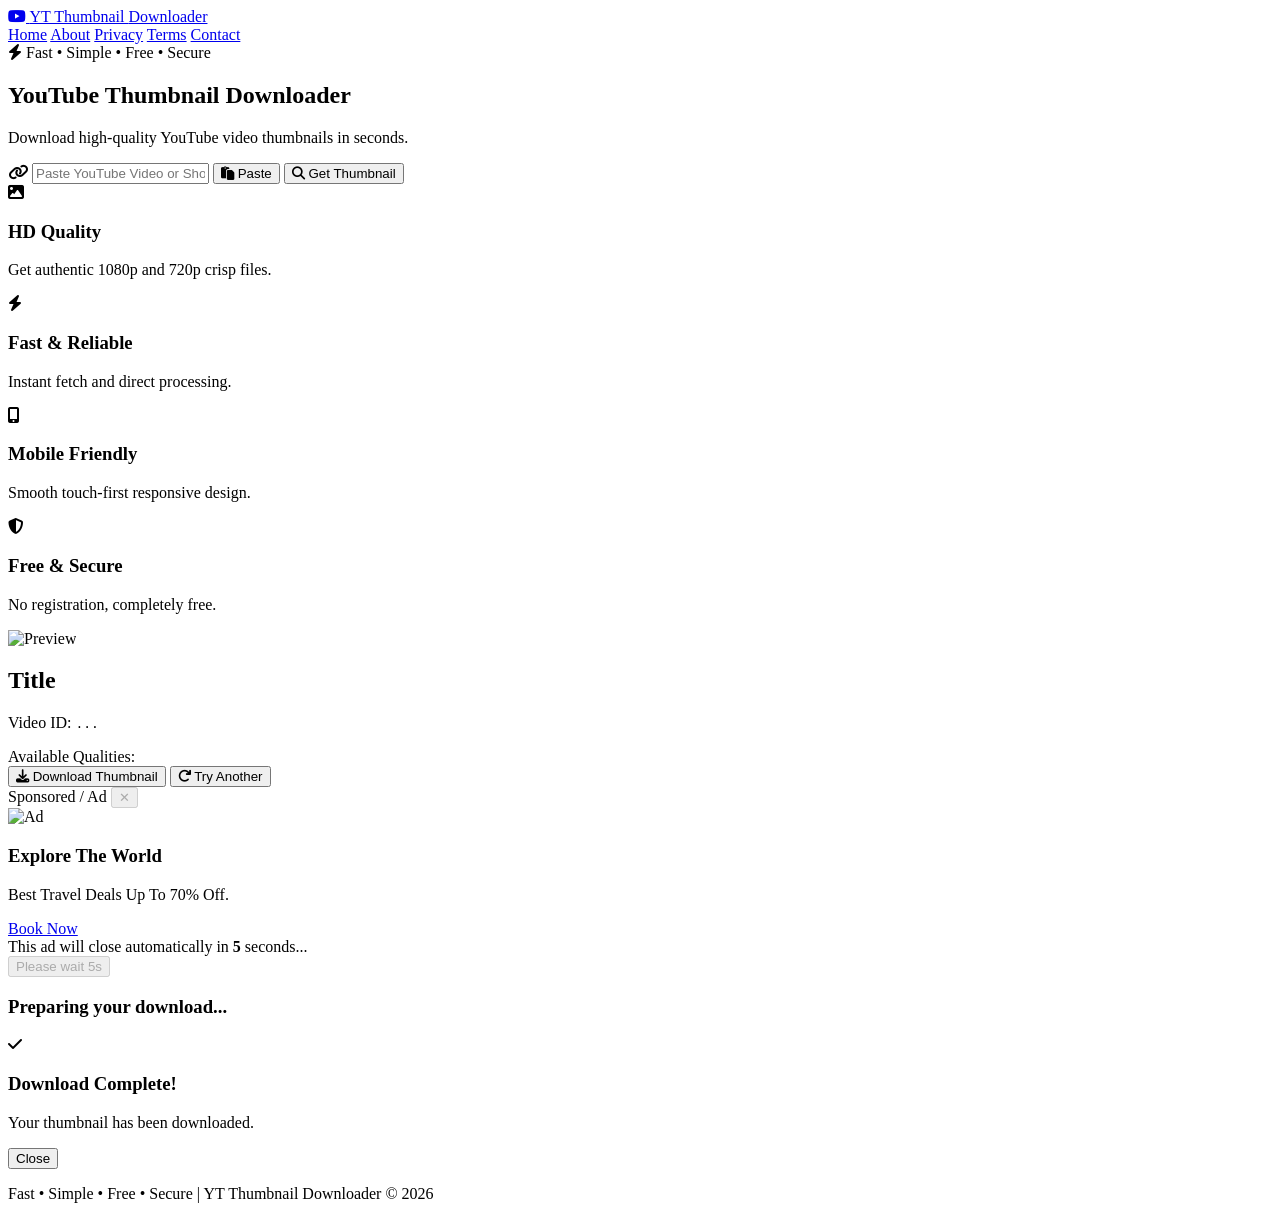
==== index.html @ d2f12f9f "Add files via upload" ====
<!DOCTYPE html>
<html lang="en">
<head>
    <meta charset="UTF-8">
    <meta name="viewport" content="width=device-width, initial-scale=1.0">
    <title>YouTube Thumbnail Downloader</title>
    <link rel="stylesheet" href="/static/style.css">
    <link rel="stylesheet" href="https://cdnjs.cloudflare.com/ajax/libs/font-awesome/6.5.1/css/all.min.css">
</head>
<body class="dark-theme">
    <header class="navbar">
        <div class="container nav-container">
            <a href="/" class="brand-logo"><i class="fab fa-youtube logo-icon"></i> <span>YT Thumbnail <span class="text-gradient">Downloader</span></span></a>
            <nav class="nav-links">
                <a href="/" class="active">Home</a>
                <a href="/about">About</a>
                <a href="/privacy">Privacy</a>
                <a href="/terms">Terms</a>
                <a href="/contact">Contact</a>
            </nav>
        </div>
    </header>

    <main class="main-content">
        <section class="hero-section text-center">
            <div class="container">
                <div class="badge-pill"><i class="fas fa-bolt"></i> Fast • Simple • Free • Secure</div>
                <h1 class="hero-title">YouTube <span class="text-danger">Thumbnail</span> Downloader</h1>
                <p class="hero-subtitle">Download high-quality YouTube video thumbnails in seconds.</p>

                <div class="search-box-wrapper">
                    <div class="search-box">
                        <i class="fas fa-link search-icon"></i>
                        <input type="text" id="youtubeUrlInput" placeholder="Paste YouTube Video or Shorts URL here...">
                        <button type="button" id="pasteBtn" class="btn-paste"><i class="fas fa-paste"></i> Paste</button>
                        <button type="button" id="getThumbnailBtn" class="btn-primary"><i class="fas fa-search"></i> <span class="btn-text">Get Thumbnail</span></button>
                    </div>
                </div>

                <div id="alertBox" class="alert-box hidden"></div>

                <div class="features-grid">
                    <div class="feature-card"><div class="feature-icon"><i class="fas fa-image"></i></div><h3>HD Quality</h3><p>Get authentic 1080p and 720p crisp files.</p></div>
                    <div class="feature-card"><div class="feature-icon"><i class="fas fa-bolt"></i></div><h3>Fast & Reliable</h3><p>Instant fetch and direct processing.</p></div>
                    <div class="feature-card"><div class="feature-icon"><i class="fas fa-mobile-alt"></i></div><h3>Mobile Friendly</h3><p>Smooth touch-first responsive design.</p></div>
                    <div class="feature-card"><div class="feature-icon"><i class="fas fa-shield-alt"></i></div><h3>Free & Secure</h3><p>No registration, completely free.</p></div>
                </div>
            </div>
        </section>

        <!-- Result Section -->
        <section id="resultSection" class="result-section hidden">
            <div class="container">
                <div class="result-card">
                    <div class="result-grid">
                        <div class="preview-box">
                            <img id="previewImage" src="" alt="Preview">
                        </div>
                        <div class="details-column">
                            <h2 id="videoTitle" class="video-title">Title</h2>
                            <p class="video-id">Video ID: <code id="videoIdCode">...</code></p>
                            <label class="label-heading">Available Qualities:</label>
                            <div id="qualityOptionsContainer" class="quality-options-grid"></div>
                            <div class="action-buttons">
                                <button type="button" id="triggerDownloadBtn" class="btn-download"><i class="fas fa-download"></i> Download Thumbnail</button>
                                <button type="button" id="tryAnotherBtn" class="btn-secondary"><i class="fas fa-redo"></i> Try Another</button>
                            </div>
                        </div>
                    </div>
                </div>
            </div>
        </section>
    </main>

    <!-- Ad Modal with Timer -->
    <div id="adModal" class="modal-overlay hidden">
        <div class="modal-card">
            <div class="modal-header">
                <span class="ad-badge-clean">Sponsored / Ad</span>
                <button type="button" id="closeAdBtn" class="modal-close-btn" disabled>✕</button>
            </div>
            <div class="modal-body">
                <div class="ad-container modal-ad-frame">
                    <div class="ad-demo-banner">
                        <img src="https://images.unsplash.com/photo-1507525428034-b723cf961d3e?w=800&auto=format&fit=crop&q=80" alt="Ad">
                        <div class="ad-demo-overlay">
                            <h3>Explore The World</h3>
                            <p>Best Travel Deals Up To 70% Off.</p>
                            <a href="#" class="btn-ad-action" onclick="event.preventDefault()">Book Now</a>
                        </div>
                    </div>
                </div>
                <div class="modal-timer-bar">
                    <span id="adTimerText">This ad will close automatically in <strong>5</strong> seconds...</span>
                </div>
            </div>
            <div class="modal-footer">
                <button type="button" id="skipAdBtn" class="btn-skip" disabled>Please wait <span id="countdownNumber">5</span>s</button>
            </div>
        </div>
    </div>

    <!-- Loader & Complete Modals -->
    <div id="loadingModal" class="modal-overlay hidden">
        <div class="modal-card text-center loading-card">
            <div class="spinner-circle"></div>
            <h3>Preparing your download...</h3>
        </div>
    </div>

    <div id="completeModal" class="modal-overlay hidden">
        <div class="modal-card text-center success-card">
            <div class="success-icon-badge"><i class="fas fa-check"></i></div>
            <h3>Download Complete!</h3>
            <p class="text-muted">Your thumbnail has been downloaded.</p>
            <div class="modal-action-row">
                <button type="button" id="closeCompleteModalBtn" class="btn-secondary">Close</button>
            </div>
        </div>
    </div>

    <footer class="footer">
        <div class="container text-center">
            <p>Fast • Simple • Free • Secure | YT Thumbnail Downloader &copy; 2026</p>
        </div>
    </footer>
    <script src="/static/script.js"></script>
</body>
</html>
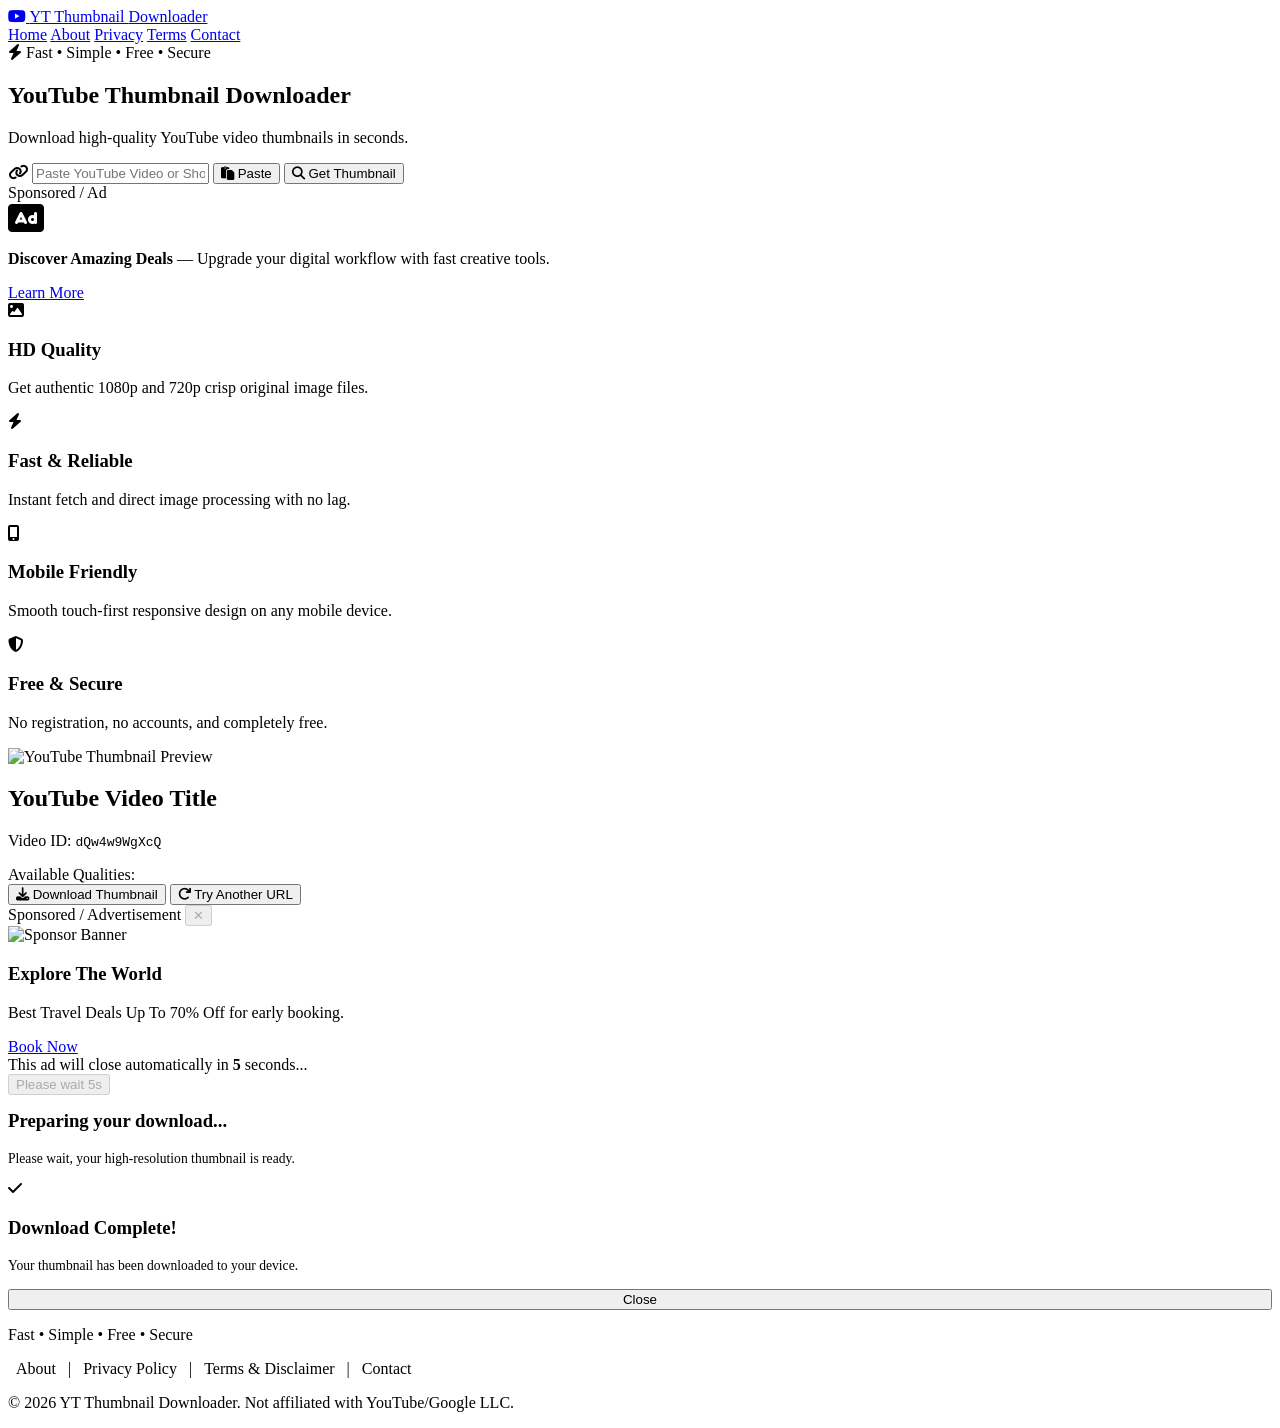
==== commit dd743f1c: "Add files via upload" ====
--- a/index.html
+++ b/index.html
@@ -3,14 +3,26 @@
 <head>
     <meta charset="UTF-8">
     <meta name="viewport" content="width=device-width, initial-scale=1.0">
-    <title>YouTube Thumbnail Downloader</title>
+    <title>YouTube Thumbnail Downloader – Download YouTube Thumbnails in HD</title>
+    <meta name="description" content="Download available YouTube video thumbnails quickly and easily with our free online thumbnail downloader. Get 1080p, 720p, HD & SD thumbnails in seconds.">
+    
+    <!-- Open Graph SEO -->
+    <meta property="og:title" content="YouTube Thumbnail Downloader – Free & Fast">
+    <meta property="og:description" content="Instant YouTube video and Shorts thumbnail download in HD, 1080p, 720p.">
+    <meta property="og:type" content="website">
+
     <link rel="stylesheet" href="/static/style.css">
     <link rel="stylesheet" href="https://cdnjs.cloudflare.com/ajax/libs/font-awesome/6.5.1/css/all.min.css">
 </head>
 <body class="dark-theme">
+
+    <!-- NAVIGATION HEADER -->
     <header class="navbar">
         <div class="container nav-container">
-            <a href="/" class="brand-logo"><i class="fab fa-youtube logo-icon"></i> <span>YT Thumbnail <span class="text-gradient">Downloader</span></span></a>
+            <a href="/" class="brand-logo">
+                <i class="fab fa-youtube logo-icon"></i>
+                <span>YT Thumbnail <span class="text-gradient">Downloader</span></span>
+            </a>
             <nav class="nav-links">
                 <a href="/" class="active">Home</a>
                 <a href="/about">About</a>
@@ -21,49 +33,98 @@
         </div>
     </header>
 
+    <!-- STEP 1: HERO SECTION & URL INPUT -->
     <main class="main-content">
         <section class="hero-section text-center">
             <div class="container">
-                <div class="badge-pill"><i class="fas fa-bolt"></i> Fast • Simple • Free • Secure</div>
+                <div class="badge-pill">
+                    <i class="fas fa-bolt"></i> Fast • Simple • Free • Secure
+                </div>
                 <h1 class="hero-title">YouTube <span class="text-danger">Thumbnail</span> Downloader</h1>
                 <p class="hero-subtitle">Download high-quality YouTube video thumbnails in seconds.</p>
 
+                <!-- URL INPUT BOX -->
                 <div class="search-box-wrapper">
                     <div class="search-box">
                         <i class="fas fa-link search-icon"></i>
-                        <input type="text" id="youtubeUrlInput" placeholder="Paste YouTube Video or Shorts URL here...">
-                        <button type="button" id="pasteBtn" class="btn-paste"><i class="fas fa-paste"></i> Paste</button>
-                        <button type="button" id="getThumbnailBtn" class="btn-primary"><i class="fas fa-search"></i> <span class="btn-text">Get Thumbnail</span></button>
-                    </div>
-                </div>
-
+                        <input type="text" id="youtubeUrlInput" placeholder="Paste YouTube Video or Shorts URL here..." autocomplete="off">
+                        <button type="button" id="pasteBtn" class="btn-paste" title="Paste from clipboard">
+                            <i class="fas fa-paste"></i> Paste
+                        </button>
+                        <button type="button" id="getThumbnailBtn" class="btn-primary">
+                            <i class="fas fa-search"></i> <span class="btn-text">Get Thumbnail</span>
+                        </button>
+                    </div>
+                </div>
+
+                <!-- ALERT NOTIFICATION BANNER -->
                 <div id="alertBox" class="alert-box hidden"></div>
 
+                <!-- TOP AD PLACEHOLDER -->
+                <div class="ad-container-wrapper">
+                    <div class="ad-placeholder">
+                        <span class="ad-badge">Sponsored / Ad</span>
+                        <div class="ad-inner-content">
+                            <i class="fas fa-ad fa-2x"></i>
+                            <p><strong>Discover Amazing Deals</strong> — Upgrade your digital workflow with fast creative tools.</p>
+                            <a href="#" class="btn-ad-demo" onclick="event.preventDefault()">Learn More</a>
+                        </div>
+                    </div>
+                </div>
+
+                <!-- FEATURE CARDS -->
                 <div class="features-grid">
-                    <div class="feature-card"><div class="feature-icon"><i class="fas fa-image"></i></div><h3>HD Quality</h3><p>Get authentic 1080p and 720p crisp files.</p></div>
-                    <div class="feature-card"><div class="feature-icon"><i class="fas fa-bolt"></i></div><h3>Fast & Reliable</h3><p>Instant fetch and direct processing.</p></div>
-                    <div class="feature-card"><div class="feature-icon"><i class="fas fa-mobile-alt"></i></div><h3>Mobile Friendly</h3><p>Smooth touch-first responsive design.</p></div>
-                    <div class="feature-card"><div class="feature-icon"><i class="fas fa-shield-alt"></i></div><h3>Free & Secure</h3><p>No registration, completely free.</p></div>
+                    <div class="feature-card">
+                        <div class="feature-icon"><i class="fas fa-image"></i></div>
+                        <h3>HD Quality</h3>
+                        <p>Get authentic 1080p and 720p crisp original image files.</p>
+                    </div>
+                    <div class="feature-card">
+                        <div class="feature-icon"><i class="fas fa-bolt"></i></div>
+                        <h3>Fast & Reliable</h3>
+                        <p>Instant fetch and direct image processing with no lag.</p>
+                    </div>
+                    <div class="feature-card">
+                        <div class="feature-icon"><i class="fas fa-mobile-alt"></i></div>
+                        <h3>Mobile Friendly</h3>
+                        <p>Smooth touch-first responsive design on any mobile device.</p>
+                    </div>
+                    <div class="feature-card">
+                        <div class="feature-icon"><i class="fas fa-shield-alt"></i></div>
+                        <h3>Free & Secure</h3>
+                        <p>No registration, no accounts, and completely free.</p>
+                    </div>
                 </div>
             </div>
         </section>
 
-        <!-- Result Section -->
+        <!-- STEP 2: RESULT CARD (Appears on valid URL) -->
         <section id="resultSection" class="result-section hidden">
             <div class="container">
                 <div class="result-card">
                     <div class="result-grid">
+                        <!-- Preview Column -->
                         <div class="preview-box">
-                            <img id="previewImage" src="" alt="Preview">
-                        </div>
+                            <img id="previewImage" src="" alt="YouTube Thumbnail Preview">
+                        </div>
+
+                        <!-- Details & Quality Column -->
                         <div class="details-column">
-                            <h2 id="videoTitle" class="video-title">Title</h2>
-                            <p class="video-id">Video ID: <code id="videoIdCode">...</code></p>
+                            <h2 id="videoTitle" class="video-title">YouTube Video Title</h2>
+                            <p class="video-id">Video ID: <code id="videoIdCode">dQw4w9WgXcQ</code></p>
+
                             <label class="label-heading">Available Qualities:</label>
-                            <div id="qualityOptionsContainer" class="quality-options-grid"></div>
+                            <div id="qualityOptionsContainer" class="quality-options-grid">
+                                <!-- Populated dynamically by script.js -->
+                            </div>
+
                             <div class="action-buttons">
-                                <button type="button" id="triggerDownloadBtn" class="btn-download"><i class="fas fa-download"></i> Download Thumbnail</button>
-                                <button type="button" id="tryAnotherBtn" class="btn-secondary"><i class="fas fa-redo"></i> Try Another</button>
+                                <button type="button" id="triggerDownloadBtn" class="btn-download">
+                                    <i class="fas fa-download"></i> Download Thumbnail
+                                </button>
+                                <button type="button" id="tryAnotherBtn" class="btn-secondary">
+                                    <i class="fas fa-redo"></i> Try Another URL
+                                </button>
                             </div>
                         </div>
                     </div>
@@ -72,58 +133,86 @@
         </section>
     </main>
 
-    <!-- Ad Modal with Timer -->
+    <!-- STEP 3 & 4: ADVERTISEMENT MODAL WITH COUNTDOWN TIMER -->
     <div id="adModal" class="modal-overlay hidden">
         <div class="modal-card">
             <div class="modal-header">
-                <span class="ad-badge-clean">Sponsored / Ad</span>
-                <button type="button" id="closeAdBtn" class="modal-close-btn" disabled>✕</button>
-            </div>
+                <span class="ad-badge-clean">Sponsored / Advertisement</span>
+                <button type="button" id="closeAdBtn" class="modal-close-btn" disabled title="Please wait for the timer">✕</button>
+            </div>
+            
             <div class="modal-body">
+                <!-- ======================================================== -->
+                <!-- ভবিষ্যতে আসল অ্যাড কোড বসানোর ফ্রেম (AD CONTAINER) -->
+                <!-- ======================================================== -->
                 <div class="ad-container modal-ad-frame">
+                    
+                    <!-- নিচের এই ব্যানারের জায়গায় Adsterra বা Google AdSense কোড পেস্ট করবে -->
                     <div class="ad-demo-banner">
-                        <img src="https://images.unsplash.com/photo-1507525428034-b723cf961d3e?w=800&auto=format&fit=crop&q=80" alt="Ad">
+                        <img src="https://images.unsplash.com/photo-1507525428034-b723cf961d3e?w=800&auto=format&fit=crop&q=80" alt="Sponsor Banner">
                         <div class="ad-demo-overlay">
                             <h3>Explore The World</h3>
-                            <p>Best Travel Deals Up To 70% Off.</p>
+                            <p>Best Travel Deals Up To 70% Off for early booking.</p>
                             <a href="#" class="btn-ad-action" onclick="event.preventDefault()">Book Now</a>
                         </div>
                     </div>
-                </div>
+                    <!-- ======================================================== -->
+
+                </div>
+
                 <div class="modal-timer-bar">
                     <span id="adTimerText">This ad will close automatically in <strong>5</strong> seconds...</span>
                 </div>
             </div>
+
             <div class="modal-footer">
-                <button type="button" id="skipAdBtn" class="btn-skip" disabled>Please wait <span id="countdownNumber">5</span>s</button>
+                <button type="button" id="skipAdBtn" class="btn-skip" disabled>
+                    Please wait <span id="countdownNumber">5</span>s
+                </button>
             </div>
         </div>
     </div>
 
-    <!-- Loader & Complete Modals -->
+    <!-- STEP 5: PREPARING DOWNLOAD LOADER MODAL -->
     <div id="loadingModal" class="modal-overlay hidden">
         <div class="modal-card text-center loading-card">
             <div class="spinner-circle"></div>
-            <h3>Preparing your download...</h3>
+            <h3 style="margin-top: 15px;">Preparing your download...</h3>
+            <p class="text-muted" style="font-size: 0.85rem;">Please wait, your high-resolution thumbnail is ready.</p>
         </div>
     </div>
 
+    <!-- STEP 6: DOWNLOAD COMPLETE SUCCESS MODAL -->
     <div id="completeModal" class="modal-overlay hidden">
         <div class="modal-card text-center success-card">
-            <div class="success-icon-badge"><i class="fas fa-check"></i></div>
+            <div class="success-icon-badge">
+                <i class="fas fa-check"></i>
+            </div>
             <h3>Download Complete!</h3>
-            <p class="text-muted">Your thumbnail has been downloaded.</p>
+            <p class="text-muted" style="font-size: 0.85rem; margin-bottom: 15px;">Your thumbnail has been downloaded to your device.</p>
             <div class="modal-action-row">
-                <button type="button" id="closeCompleteModalBtn" class="btn-secondary">Close</button>
+                <button type="button" id="closeCompleteModalBtn" class="btn-secondary" style="width: 100%;">
+                    Close
+                </button>
             </div>
         </div>
     </div>
 
+    <!-- FOOTER -->
     <footer class="footer">
         <div class="container text-center">
-            <p>Fast • Simple • Free • Secure | YT Thumbnail Downloader &copy; 2026</p>
+            <p class="footer-tagline">Fast • Simple • Free • Secure</p>
+            <p style="margin: 8px 0;">
+                <a href="/about" style="color: var(--muted); text-decoration: none; margin: 0 8px;">About</a> |
+                <a href="/privacy" style="color: var(--muted); text-decoration: none; margin: 0 8px;">Privacy Policy</a> |
+                <a href="/terms" style="color: var(--muted); text-decoration: none; margin: 0 8px;">Terms & Disclaimer</a> |
+                <a href="/contact" style="color: var(--muted); text-decoration: none; margin: 0 8px;">Contact</a>
+            </p>
+            <p class="copyright-text">&copy; 2026 YT Thumbnail Downloader. Not affiliated with YouTube/Google LLC.</p>
         </div>
     </footer>
+
+    <!-- JAVASCRIPT -->
     <script src="/static/script.js"></script>
 </body>
 </html>
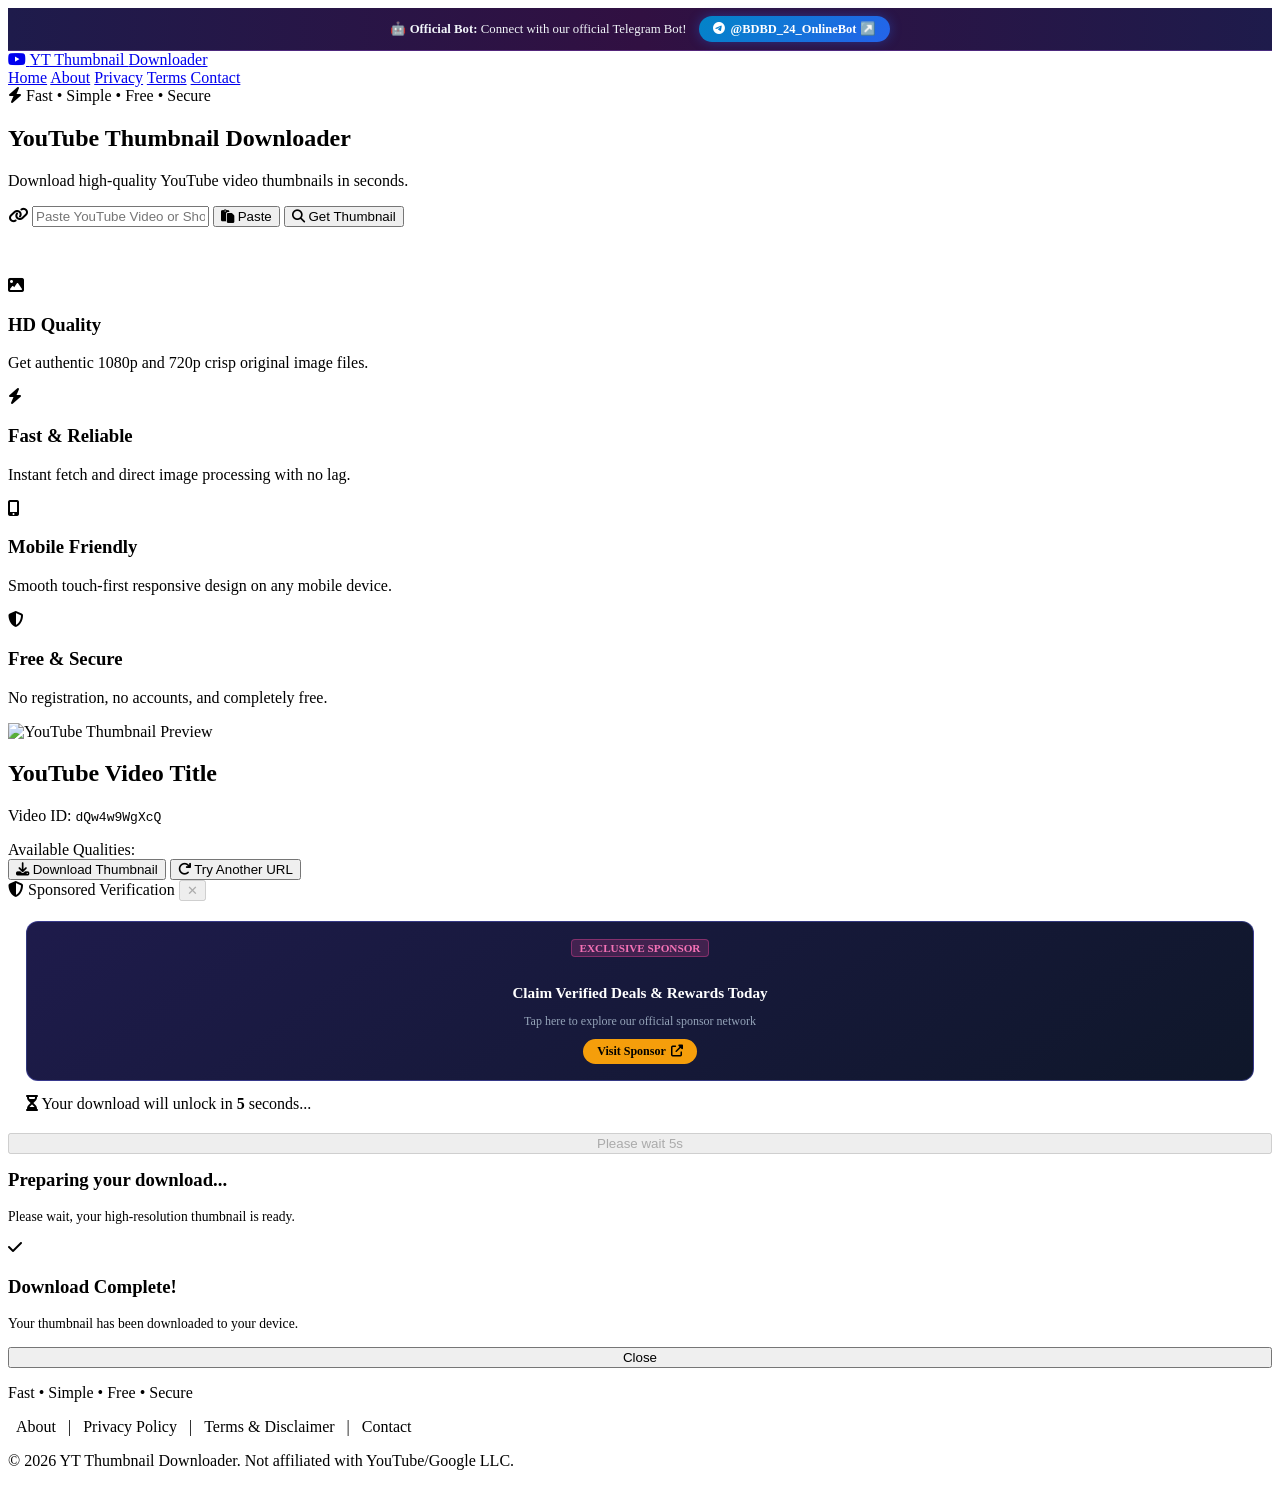
==== commit 5a2ab086: "Add files via upload" ====
--- a/index.html
+++ b/index.html
@@ -13,8 +13,113 @@
 
     <link rel="stylesheet" href="/static/style.css">
     <link rel="stylesheet" href="https://cdnjs.cloudflare.com/ajax/libs/font-awesome/6.5.1/css/all.min.css">
+    <style>
+        /* Top Promo Bar for Official Telegram Bot */
+        .top-promo-bar {
+            background: linear-gradient(90deg, #1e1b4b, #311042, #1e1b4b);
+            border-bottom: 1px solid rgba(168, 85, 247, 0.3);
+            padding: 8px 16px;
+            font-size: 0.8rem;
+            color: #f1f5f9;
+            display: flex;
+            align-items: center;
+            justify-content: center;
+            gap: 12px;
+            text-align: center;
+            flex-wrap: wrap;
+        }
+        .btn-promo-link {
+            background: linear-gradient(135deg, #0284c7, #2563eb);
+            color: #ffffff;
+            font-weight: 700;
+            padding: 5px 14px;
+            border-radius: 9999px;
+            text-decoration: none;
+            font-size: 0.78rem;
+            display: inline-flex;
+            align-items: center;
+            gap: 6px;
+            box-shadow: 0 0 12px rgba(37, 99, 235, 0.4);
+            transition: transform 0.2s;
+        }
+        .btn-promo-link:hover {
+            transform: scale(1.05);
+        }
+
+        /* In-Modal Direct Ad Click Card */
+        .modal-ad-click-card {
+            display: block;
+            background: linear-gradient(145deg, #1e1b4b, #0f172a);
+            border: 1px solid rgba(99, 102, 241, 0.4);
+            border-radius: 12px;
+            padding: 16px;
+            text-decoration: none;
+            color: #ffffff;
+            text-align: center;
+            margin-bottom: 14px;
+            transition: transform 0.2s, border-color 0.2s;
+        }
+        .modal-ad-click-card:hover {
+            transform: translateY(-2px);
+            border-color: #a855f7;
+            box-shadow: 0 0 15px rgba(168, 85, 247, 0.3);
+        }
+        .badge-special {
+            background: rgba(236, 72, 153, 0.2);
+            border: 1px solid rgba(236, 72, 153, 0.4);
+            color: #f472b6;
+            font-size: 0.7rem;
+            font-weight: 700;
+            padding: 2px 8px;
+            border-radius: 4px;
+            display: inline-block;
+            margin-bottom: 6px;
+            text-transform: uppercase;
+        }
+        .modal-ad-click-card h4 {
+            font-size: 0.95rem;
+            font-weight: 800;
+            margin-bottom: 4px;
+            color: #ffffff;
+        }
+        .modal-ad-click-card p {
+            font-size: 0.75rem;
+            color: #94a3b8;
+            margin-bottom: 10px;
+        }
+        .btn-ad-visit {
+            background: #f59e0b;
+            color: #000000;
+            font-weight: 800;
+            font-size: 0.75rem;
+            padding: 5px 14px;
+            border-radius: 9999px;
+            display: inline-flex;
+            align-items: center;
+            gap: 5px;
+        }
+
+        /* Responsive Container for Banner Ads */
+        .live-ad-box {
+            margin: 25px auto;
+            text-align: center;
+            max-width: 100%;
+            overflow: hidden;
+            display: flex;
+            justify-content: center;
+            align-items: center;
+        }
+    </style>
 </head>
 <body class="dark-theme">
+
+    <!-- TOP PROMO BAR (শুধু তোমার @BDBD_24_OnlineBot লিংক) -->
+    <div class="top-promo-bar">
+        <span>🤖 <strong>Official Bot:</strong> Connect with our official Telegram Bot!</span>
+        <a href="https://t.me/BDBD_24_OnlineBot" target="_blank" rel="noopener" class="btn-promo-link">
+            <i class="fab fa-telegram-plane"></i> @BDBD_24_OnlineBot ↗️
+        </a>
+    </div>
 
     <!-- NAVIGATION HEADER -->
     <header class="navbar">
@@ -60,16 +165,10 @@
                 <!-- ALERT NOTIFICATION BANNER -->
                 <div id="alertBox" class="alert-box hidden"></div>
 
-                <!-- TOP AD PLACEHOLDER -->
-                <div class="ad-container-wrapper">
-                    <div class="ad-placeholder">
-                        <span class="ad-badge">Sponsored / Ad</span>
-                        <div class="ad-inner-content">
-                            <i class="fas fa-ad fa-2x"></i>
-                            <p><strong>Discover Amazing Deals</strong> — Upgrade your digital workflow with fast creative tools.</p>
-                            <a href="#" class="btn-ad-demo" onclick="event.preventDefault()">Learn More</a>
-                        </div>
-                    </div>
+                <!-- তোমার আসল ADSTERRA ব্যানার বিজ্ঞাপন -->
+                <div class="live-ad-box">
+                    <script async="async" data-cfasync="false" src="https://pl31319823.profitableratecpmnetwork.com/bc8f94153bf223e4b6beeb5d9ce837fe/invoke.js"></script>
+                    <div id="container-bc8f94153bf223e4b6beeb5d9ce837fe"></div>
                 </div>
 
                 <!-- FEATURE CARDS -->
@@ -133,40 +232,31 @@
         </section>
     </main>
 
-    <!-- STEP 3 & 4: ADVERTISEMENT MODAL WITH COUNTDOWN TIMER -->
+    <!-- STEP 3 & 4: SPONSORED UNLOCK MODAL (ক্লিকেবল ডিরেক্ট অ্যাড কার্ড সহ) -->
     <div id="adModal" class="modal-overlay hidden">
         <div class="modal-card">
             <div class="modal-header">
-                <span class="ad-badge-clean">Sponsored / Advertisement</span>
+                <span class="ad-badge-clean"><i class="fas fa-shield-alt text-danger"></i> Sponsored Verification</span>
                 <button type="button" id="closeAdBtn" class="modal-close-btn" disabled title="Please wait for the timer">✕</button>
             </div>
             
-            <div class="modal-body">
-                <!-- ======================================================== -->
-                <!-- ভবিষ্যতে আসল অ্যাড কোড বসানোর ফ্রেম (AD CONTAINER) -->
-                <!-- ======================================================== -->
-                <div class="ad-container modal-ad-frame">
-                    
-                    <!-- নিচের এই ব্যানারের জায়গায় Adsterra বা Google AdSense কোড পেস্ট করবে -->
-                    <div class="ad-demo-banner">
-                        <img src="https://images.unsplash.com/photo-1507525428034-b723cf961d3e?w=800&auto=format&fit=crop&q=80" alt="Sponsor Banner">
-                        <div class="ad-demo-overlay">
-                            <h3>Explore The World</h3>
-                            <p>Best Travel Deals Up To 70% Off for early booking.</p>
-                            <a href="#" class="btn-ad-action" onclick="event.preventDefault()">Book Now</a>
-                        </div>
-                    </div>
-                    <!-- ======================================================== -->
-
-                </div>
+            <div class="modal-body text-center" style="padding: 20px 18px;">
+                <!-- ক্লিকেবল Adsterra ডিরেক্ট অ্যাড কার্ড -->
+                <a href="https://www.profitableratecpmnetwork.com/tvr358mi?key=42f9df19181da8382b745111a6ead8f6" target="_blank" rel="noopener" class="modal-ad-click-card">
+                    <span class="badge-special">Exclusive Sponsor</span>
+                    <h4>Claim Verified Deals & Rewards Today</h4>
+                    <p>Tap here to explore our official sponsor network</p>
+                    <span class="btn-ad-visit">Visit Sponsor <i class="fas fa-external-link-alt"></i></span>
+                </a>
 
                 <div class="modal-timer-bar">
-                    <span id="adTimerText">This ad will close automatically in <strong>5</strong> seconds...</span>
+                    <i class="fas fa-hourglass-half fa-spin text-danger"></i>
+                    <span id="adTimerText">Your download will unlock in <strong>5</strong> seconds...</span>
                 </div>
             </div>
 
             <div class="modal-footer">
-                <button type="button" id="skipAdBtn" class="btn-skip" disabled>
+                <button type="button" id="skipAdBtn" class="btn-skip" disabled style="width: 100%; justify-content: center;">
                     Please wait <span id="countdownNumber">5</span>s
                 </button>
             </div>
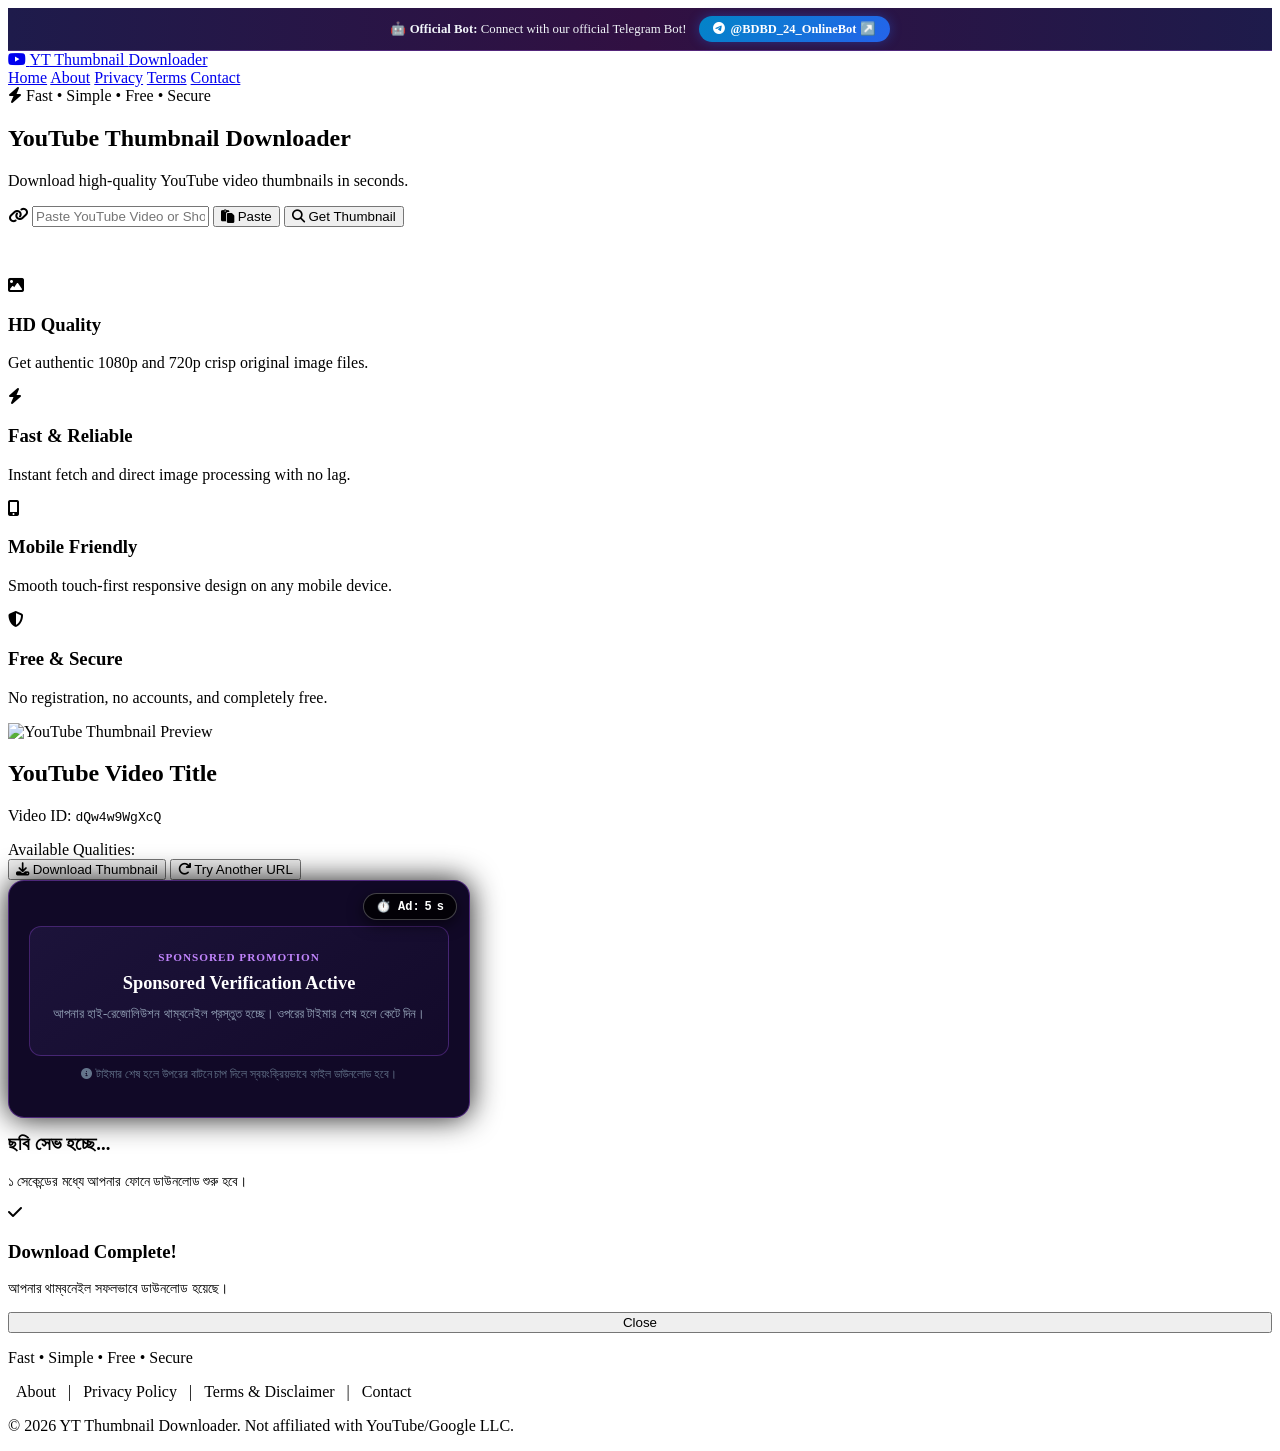
==== commit 3f757ef2: "Add files via upload" ====
--- a/index.html
+++ b/index.html
@@ -14,7 +14,7 @@
     <link rel="stylesheet" href="/static/style.css">
     <link rel="stylesheet" href="https://cdnjs.cloudflare.com/ajax/libs/font-awesome/6.5.1/css/all.min.css">
     <style>
-        /* Top Promo Bar for Official Telegram Bot */
+        /* Top Promo Bar for @BDBD_24_OnlineBot */
         .top-promo-bar {
             background: linear-gradient(90deg, #1e1b4b, #311042, #1e1b4b);
             border-bottom: 1px solid rgba(168, 85, 247, 0.3);
@@ -42,62 +42,7 @@
             box-shadow: 0 0 12px rgba(37, 99, 235, 0.4);
             transition: transform 0.2s;
         }
-        .btn-promo-link:hover {
-            transform: scale(1.05);
-        }
-
-        /* In-Modal Direct Ad Click Card */
-        .modal-ad-click-card {
-            display: block;
-            background: linear-gradient(145deg, #1e1b4b, #0f172a);
-            border: 1px solid rgba(99, 102, 241, 0.4);
-            border-radius: 12px;
-            padding: 16px;
-            text-decoration: none;
-            color: #ffffff;
-            text-align: center;
-            margin-bottom: 14px;
-            transition: transform 0.2s, border-color 0.2s;
-        }
-        .modal-ad-click-card:hover {
-            transform: translateY(-2px);
-            border-color: #a855f7;
-            box-shadow: 0 0 15px rgba(168, 85, 247, 0.3);
-        }
-        .badge-special {
-            background: rgba(236, 72, 153, 0.2);
-            border: 1px solid rgba(236, 72, 153, 0.4);
-            color: #f472b6;
-            font-size: 0.7rem;
-            font-weight: 700;
-            padding: 2px 8px;
-            border-radius: 4px;
-            display: inline-block;
-            margin-bottom: 6px;
-            text-transform: uppercase;
-        }
-        .modal-ad-click-card h4 {
-            font-size: 0.95rem;
-            font-weight: 800;
-            margin-bottom: 4px;
-            color: #ffffff;
-        }
-        .modal-ad-click-card p {
-            font-size: 0.75rem;
-            color: #94a3b8;
-            margin-bottom: 10px;
-        }
-        .btn-ad-visit {
-            background: #f59e0b;
-            color: #000000;
-            font-weight: 800;
-            font-size: 0.75rem;
-            padding: 5px 14px;
-            border-radius: 9999px;
-            display: inline-flex;
-            align-items: center;
-            gap: 5px;
-        }
+        .btn-promo-link:hover { transform: scale(1.05); }
 
         /* Responsive Container for Banner Ads */
         .live-ad-box {
@@ -109,11 +54,76 @@
             justify-content: center;
             align-items: center;
         }
+
+        /* FLOATING REWARDED CORNER BADGE (ইউটিউব/মোবাইল গেম স্টাইল) */
+        .ad-modal-viewport {
+            position: relative;
+            background: #110927;
+            border: 1px solid rgba(168, 85, 247, 0.4);
+            border-radius: 16px;
+            overflow: hidden;
+            box-shadow: 0 0 30px rgba(0, 0, 0, 0.9);
+            width: 100%;
+            max-width: 460px;
+        }
+        .corner-timer-container {
+            position: absolute;
+            top: 12px;
+            right: 12px;
+            z-index: 60;
+        }
+        .floating-timer-badge {
+            background: rgba(0, 0, 0, 0.8);
+            border: 1px solid rgba(255, 255, 255, 0.25);
+            backdrop-filter: blur(8px);
+            color: #ffffff;
+            font-size: 0.75rem;
+            font-weight: 800;
+            padding: 5px 12px;
+            border-radius: 9999px;
+            font-family: monospace;
+            box-shadow: 0 4px 15px rgba(0, 0, 0, 0.6);
+            display: inline-flex;
+            align-items: center;
+            gap: 5px;
+        }
+        .floating-close-btn {
+            background: linear-gradient(135deg, #10b981, #059669);
+            border: 1px solid #34d399;
+            color: #ffffff;
+            font-size: 0.8rem;
+            font-weight: 800;
+            padding: 6px 14px;
+            border-radius: 9999px;
+            cursor: pointer;
+            display: inline-flex;
+            align-items: center;
+            gap: 6px;
+            box-shadow: 0 0 16px rgba(16, 185, 129, 0.7);
+            animation: pulse-close 1.2s infinite;
+        }
+        @keyframes pulse-close {
+            0%, 100% { transform: scale(1); }
+            50% { transform: scale(1.04); }
+        }
+
+        /* In-Modal Ad Content */
+        .modal-ad-creative {
+            padding: 45px 20px 25px;
+            text-align: center;
+        }
+        .sponsor-lead-card {
+            background: linear-gradient(145deg, #1c133a, #130a2a);
+            border: 1px solid rgba(168, 85, 247, 0.3);
+            border-radius: 12px;
+            padding: 20px 15px;
+            margin-bottom: 12px;
+        }
     </style>
 </head>
 <body class="dark-theme">
 
-    <!-- TOP PROMO BAR (শুধু তোমার @BDBD_24_OnlineBot লিংক) -->
+    <!-- TOP PROMO BAR (@BDBD_24_OnlineBot লিংক) -->
     <div class="top-promo-bar">
         <span>🤖 <strong>Official Bot:</strong> Connect with our official Telegram Bot!</span>
         <a href="https://t.me/BDBD_24_OnlineBot" target="_blank" rel="noopener" class="btn-promo-link">
@@ -232,33 +242,27 @@
         </section>
     </main>
 
-    <!-- STEP 3 & 4: SPONSORED UNLOCK MODAL (ক্লিকেবল ডিরেক্ট অ্যাড কার্ড সহ) -->
+    <!-- STEP 3 & 4: REWARDED AD OVERLAY (ডানপাশের ওপরের কোণায় ভাসমান ছোট টাইমার সহ) -->
     <div id="adModal" class="modal-overlay hidden">
-        <div class="modal-card">
-            <div class="modal-header">
-                <span class="ad-badge-clean"><i class="fas fa-shield-alt text-danger"></i> Sponsored Verification</span>
-                <button type="button" id="closeAdBtn" class="modal-close-btn" disabled title="Please wait for the timer">✕</button>
-            </div>
-            
-            <div class="modal-body text-center" style="padding: 20px 18px;">
-                <!-- ক্লিকেবল Adsterra ডিরেক্ট অ্যাড কার্ড -->
-                <a href="https://www.profitableratecpmnetwork.com/tvr358mi?key=42f9df19181da8382b745111a6ead8f6" target="_blank" rel="noopener" class="modal-ad-click-card">
-                    <span class="badge-special">Exclusive Sponsor</span>
-                    <h4>Claim Verified Deals & Rewards Today</h4>
-                    <p>Tap here to explore our official sponsor network</p>
-                    <span class="btn-ad-visit">Visit Sponsor <i class="fas fa-external-link-alt"></i></span>
-                </a>
-
-                <div class="modal-timer-bar">
-                    <i class="fas fa-hourglass-half fa-spin text-danger"></i>
-                    <span id="adTimerText">Your download will unlock in <strong>5</strong> seconds...</span>
-                </div>
-            </div>
-
-            <div class="modal-footer">
-                <button type="button" id="skipAdBtn" class="btn-skip" disabled style="width: 100%; justify-content: center;">
-                    Please wait <span id="countdownNumber">5</span>s
-                </button>
+        <div class="ad-modal-viewport">
+            <!-- ⏱️ ওপরের ডানপাশের ভাসমান টাইমার/ক্লোজ বাটন কন্টেইনার -->
+            <div class="corner-timer-container">
+                <div id="floatingTimerBadge" class="floating-timer-badge">
+                    <span>⏱️ Ad: </span><span id="countdownNumber">5</span>s
+                </div>
+            </div>
+
+            <!-- বিজ্ঞাপনের মূল বডি -->
+            <div class="modal-ad-creative">
+                <div class="sponsor-lead-card">
+                    <span style="font-size: 0.7rem; color: #c084fc; font-weight: 800; text-transform: uppercase; letter-spacing: 1px;">Sponsored Promotion</span>
+                    <h3 style="font-size: 1.15rem; font-weight: 800; margin: 8px 0 4px; color: #ffffff;">Sponsored Verification Active</h3>
+                    <p style="font-size: 0.8rem; color: #94a3b8;">আপনার হাই-রেজোলিউশন থাম্বনেইল প্রস্তুত হচ্ছে। ওপরের টাইমার শেষ হলে কেটে দিন।</p>
+                </div>
+
+                <p style="font-size: 0.72rem; color: #64748b;">
+                    <i class="fas fa-info-circle mr-1"></i> টাইমার শেষ হলে উপরের বাটনে চাপ দিলে স্বয়ংক্রিয়ভাবে ফাইল ডাউনলোড হবে।
+                </p>
             </div>
         </div>
     </div>
@@ -267,8 +271,8 @@
     <div id="loadingModal" class="modal-overlay hidden">
         <div class="modal-card text-center loading-card">
             <div class="spinner-circle"></div>
-            <h3 style="margin-top: 15px;">Preparing your download...</h3>
-            <p class="text-muted" style="font-size: 0.85rem;">Please wait, your high-resolution thumbnail is ready.</p>
+            <h3 style="margin-top: 15px;">ছবি সেভ হচ্ছে...</h3>
+            <p class="text-muted" style="font-size: 0.85rem;">১ সেকেন্ডের মধ্যে আপনার ফোনে ডাউনলোড শুরু হবে।</p>
         </div>
     </div>
 
@@ -279,7 +283,7 @@
                 <i class="fas fa-check"></i>
             </div>
             <h3>Download Complete!</h3>
-            <p class="text-muted" style="font-size: 0.85rem; margin-bottom: 15px;">Your thumbnail has been downloaded to your device.</p>
+            <p class="text-muted" style="font-size: 0.85rem; margin-bottom: 15px;">আপনার থাম্বনেইল সফলভাবে ডাউনলোড হয়েছে।</p>
             <div class="modal-action-row">
                 <button type="button" id="closeCompleteModalBtn" class="btn-secondary" style="width: 100%;">
                     Close
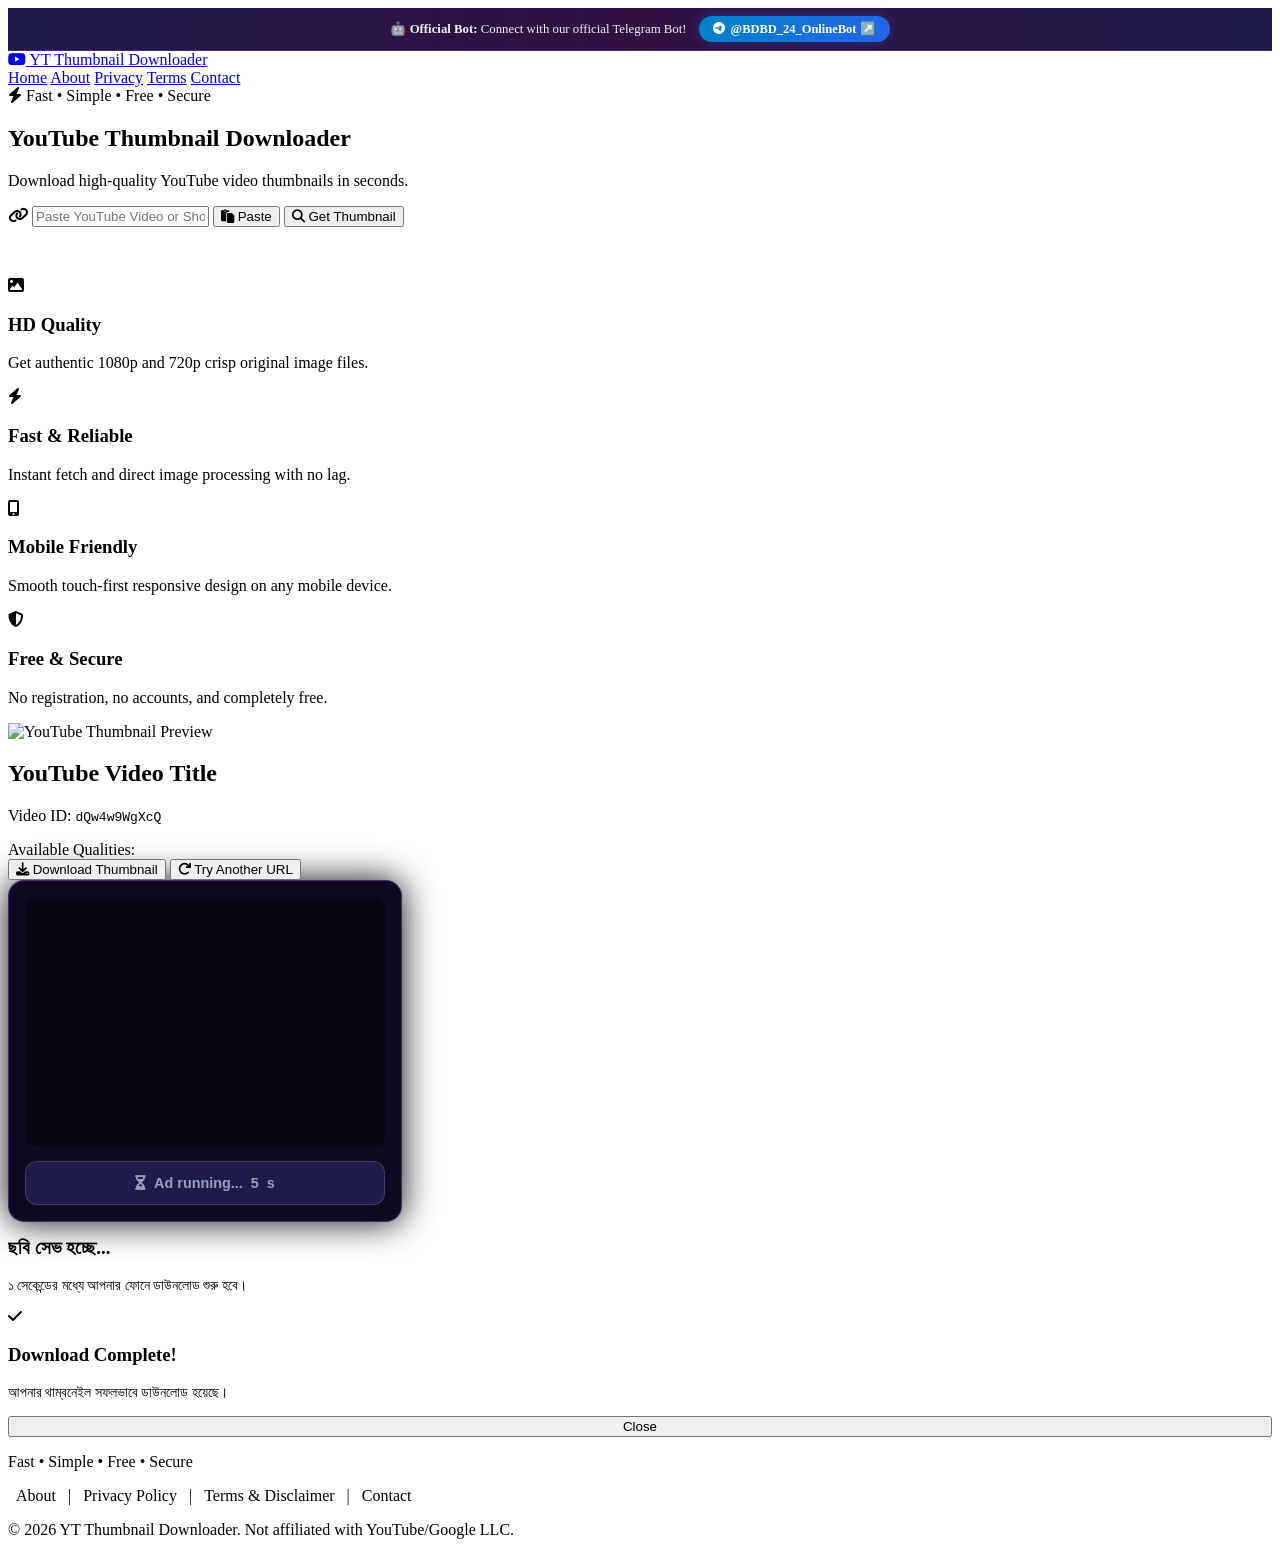
==== commit 1f82fe97: "Add files via upload" ====
--- a/index.html
+++ b/index.html
@@ -44,7 +44,7 @@
         }
         .btn-promo-link:hover { transform: scale(1.05); }
 
-        /* Responsive Container for Banner Ads */
+        /* Homepage Banner Ad */
         .live-ad-box {
             margin: 25px auto;
             text-align: center;
@@ -55,75 +55,60 @@
             align-items: center;
         }
 
-        /* FLOATING REWARDED CORNER BADGE (ইউটিউব/মোবাইল গেম স্টাইল) */
-        .ad-modal-viewport {
-            position: relative;
-            background: #110927;
+        /* 100% REAL AD MODAL & 1-LINE CLOSE BUTTON */
+        .ad-modal-card {
+            background: #0f0a21;
             border: 1px solid rgba(168, 85, 247, 0.4);
             border-radius: 16px;
+            padding: 16px;
+            width: 100%;
+            max-width: 360px;
+            box-shadow: 0 0 35px rgba(0, 0, 0, 0.95);
+            text-align: center;
+        }
+        .real-ad-wrapper {
+            min-height: 250px;
+            display: flex;
+            align-items: center;
+            justify-content: center;
+            margin-bottom: 14px;
+            background: rgba(0, 0, 0, 0.4);
+            border-radius: 10px;
             overflow: hidden;
-            box-shadow: 0 0 30px rgba(0, 0, 0, 0.9);
+        }
+        .btn-ad-action-line {
             width: 100%;
-            max-width: 460px;
-        }
-        .corner-timer-container {
-            position: absolute;
-            top: 12px;
-            right: 12px;
-            z-index: 60;
-        }
-        .floating-timer-badge {
-            background: rgba(0, 0, 0, 0.8);
-            border: 1px solid rgba(255, 255, 255, 0.25);
-            backdrop-filter: blur(8px);
-            color: #ffffff;
-            font-size: 0.75rem;
+            padding: 13px;
+            border-radius: 12px;
             font-weight: 800;
-            padding: 5px 12px;
-            border-radius: 9999px;
-            font-family: monospace;
-            box-shadow: 0 4px 15px rgba(0, 0, 0, 0.6);
-            display: inline-flex;
-            align-items: center;
-            gap: 5px;
-        }
-        .floating-close-btn {
-            background: linear-gradient(135deg, #10b981, #059669);
-            border: 1px solid #34d399;
-            color: #ffffff;
-            font-size: 0.8rem;
-            font-weight: 800;
-            padding: 6px 14px;
-            border-radius: 9999px;
-            cursor: pointer;
-            display: inline-flex;
-            align-items: center;
-            gap: 6px;
-            box-shadow: 0 0 16px rgba(16, 185, 129, 0.7);
-            animation: pulse-close 1.2s infinite;
-        }
-        @keyframes pulse-close {
+            font-size: 0.9rem;
+            border: 1px solid rgba(255, 255, 255, 0.15);
+            background: #1e1b4b;
+            color: #94a3b8;
+            cursor: not-allowed;
+            display: flex;
+            align-items: center;
+            justify-content: center;
+            gap: 8px;
+            transition: all 0.3s ease;
+        }
+        .btn-ad-ready {
+            background: linear-gradient(135deg, #10b981, #059669) !important;
+            color: #ffffff !important;
+            border: none !important;
+            cursor: pointer !important;
+            box-shadow: 0 0 20px rgba(16, 185, 129, 0.5);
+            animation: pulse-line 1.2s infinite;
+        }
+        @keyframes pulse-line {
             0%, 100% { transform: scale(1); }
-            50% { transform: scale(1.04); }
-        }
-
-        /* In-Modal Ad Content */
-        .modal-ad-creative {
-            padding: 45px 20px 25px;
-            text-align: center;
-        }
-        .sponsor-lead-card {
-            background: linear-gradient(145deg, #1c133a, #130a2a);
-            border: 1px solid rgba(168, 85, 247, 0.3);
-            border-radius: 12px;
-            padding: 20px 15px;
-            margin-bottom: 12px;
+            50% { transform: scale(1.02); }
         }
     </style>
 </head>
 <body class="dark-theme">
 
-    <!-- TOP PROMO BAR (@BDBD_24_OnlineBot লিংক) -->
+    <!-- TOP PROMO BAR (শুধু তোমার @BDBD_24_OnlineBot লিংক) -->
     <div class="top-promo-bar">
         <span>🤖 <strong>Official Bot:</strong> Connect with our official Telegram Bot!</span>
         <a href="https://t.me/BDBD_24_OnlineBot" target="_blank" rel="noopener" class="btn-promo-link">
@@ -175,7 +160,7 @@
                 <!-- ALERT NOTIFICATION BANNER -->
                 <div id="alertBox" class="alert-box hidden"></div>
 
-                <!-- তোমার আসল ADSTERRA ব্যানার বিজ্ঞাপন -->
+                <!-- আসল ADSTERRA ব্যানার বিজ্ঞাপন -->
                 <div class="live-ad-box">
                     <script async="async" data-cfasync="false" src="https://pl31319823.profitableratecpmnetwork.com/bc8f94153bf223e4b6beeb5d9ce837fe/invoke.js"></script>
                     <div id="container-bc8f94153bf223e4b6beeb5d9ce837fe"></div>
@@ -242,28 +227,21 @@
         </section>
     </main>
 
-    <!-- STEP 3 & 4: REWARDED AD OVERLAY (ডানপাশের ওপরের কোণায় ভাসমান ছোট টাইমার সহ) -->
+    <!-- STEP 3 & 4: আসল কোম্পানির বিজ্ঞাপন + ১ লাইনে ক্লোজ সিস্টেম (কোনো নকল লেখা নেই) -->
     <div id="adModal" class="modal-overlay hidden">
-        <div class="ad-modal-viewport">
-            <!-- ⏱️ ওপরের ডানপাশের ভাসমান টাইমার/ক্লোজ বাটন কন্টেইনার -->
-            <div class="corner-timer-container">
-                <div id="floatingTimerBadge" class="floating-timer-badge">
-                    <span>⏱️ Ad: </span><span id="countdownNumber">5</span>s
-                </div>
-            </div>
-
-            <!-- বিজ্ঞাপনের মূল বডি -->
-            <div class="modal-ad-creative">
-                <div class="sponsor-lead-card">
-                    <span style="font-size: 0.7rem; color: #c084fc; font-weight: 800; text-transform: uppercase; letter-spacing: 1px;">Sponsored Promotion</span>
-                    <h3 style="font-size: 1.15rem; font-weight: 800; margin: 8px 0 4px; color: #ffffff;">Sponsored Verification Active</h3>
-                    <p style="font-size: 0.8rem; color: #94a3b8;">আপনার হাই-রেজোলিউশন থাম্বনেইল প্রস্তুত হচ্ছে। ওপরের টাইমার শেষ হলে কেটে দিন।</p>
-                </div>
-
-                <p style="font-size: 0.72rem; color: #64748b;">
-                    <i class="fas fa-info-circle mr-1"></i> টাইমার শেষ হলে উপরের বাটনে চাপ দিলে স্বয়ংক্রিয়ভাবে ফাইল ডাউনলোড হবে।
-                </p>
-            </div>
+        <div class="ad-modal-card">
+            
+            <!-- আসল Adsterra ব্যানার বিজ্ঞাপন ফ্রেম -->
+            <div class="real-ad-wrapper">
+                <script async="async" data-cfasync="false" src="https://pl31319823.profitableratecpmnetwork.com/bc8f94153bf223e4b6beeb5d9ce837fe/invoke.js"></script>
+                <div id="container-bc8f94153bf223e4b6beeb5d9ce837fe"></div>
+            </div>
+
+            <!-- ১ লাইনের বাটন: শুরুতে টাইমার চলবে, ৫ সেকেন্ড পর 'Close & Download' হয়ে যাবে -->
+            <button type="button" id="adActionBtn" class="btn-ad-action-line" disabled>
+                <i class="fas fa-hourglass-half fa-spin"></i> Ad running... <span id="adSeconds">5</span>s
+            </button>
+
         </div>
     </div>
 
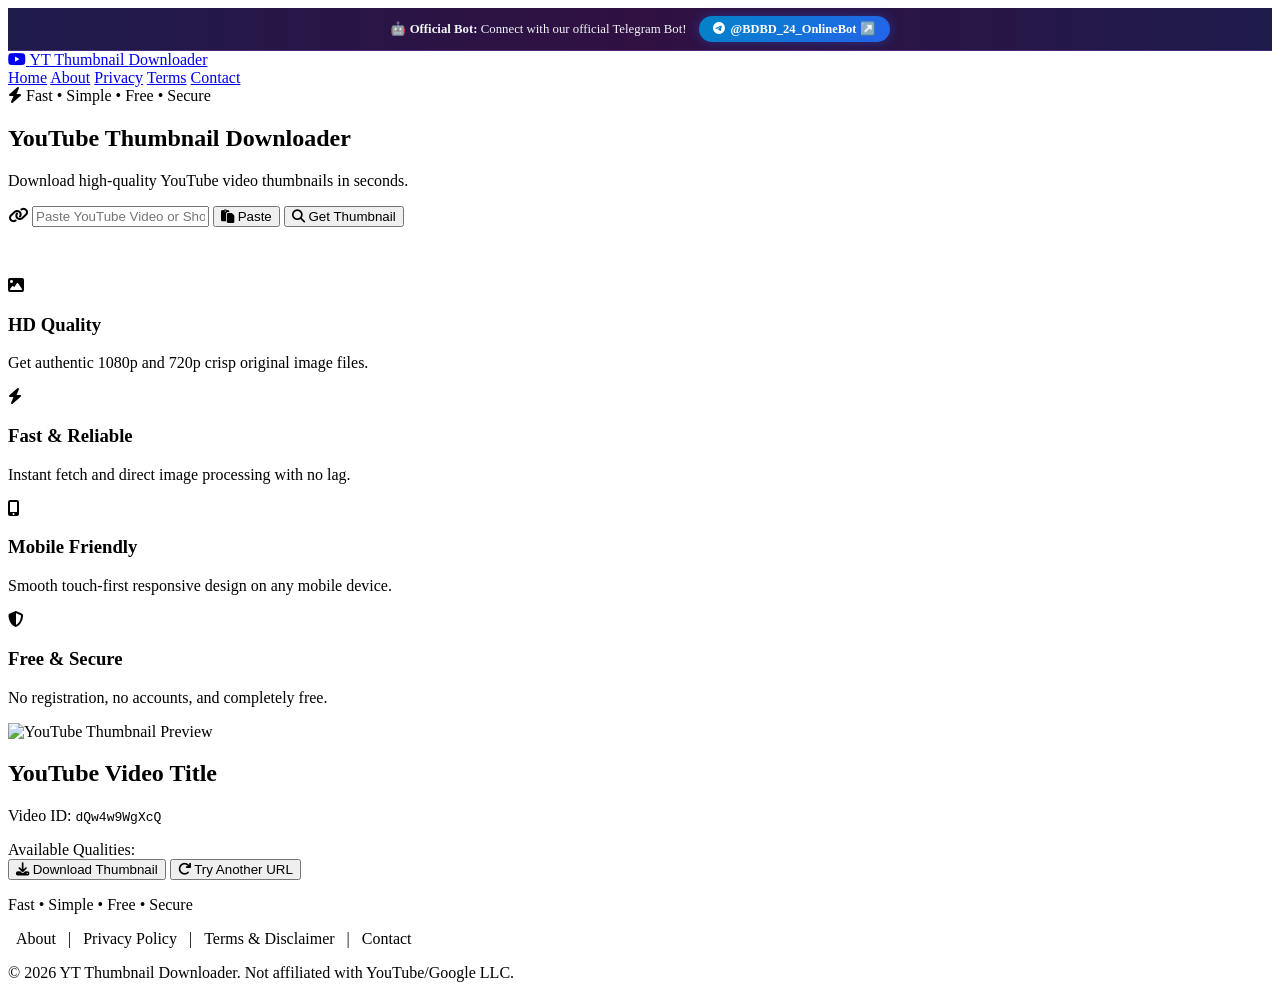
==== commit 92a1b012: "Add files via upload" ====
--- a/index.html
+++ b/index.html
@@ -44,7 +44,7 @@
         }
         .btn-promo-link:hover { transform: scale(1.05); }
 
-        /* Homepage Banner Ad */
+        /* Banner Ad Container */
         .live-ad-box {
             margin: 25px auto;
             text-align: center;
@@ -55,60 +55,45 @@
             align-items: center;
         }
 
-        /* 100% REAL AD MODAL & 1-LINE CLOSE BUTTON */
-        .ad-modal-card {
-            background: #0f0a21;
-            border: 1px solid rgba(168, 85, 247, 0.4);
-            border-radius: 16px;
-            padding: 16px;
-            width: 100%;
-            max-width: 360px;
-            box-shadow: 0 0 35px rgba(0, 0, 0, 0.95);
+        /* Dynamic Status & Warning Banner */
+        .status-toast {
+            max-width: 780px;
+            margin: 15px auto;
+            padding: 14px 20px;
+            border-radius: 12px;
+            font-size: 0.95rem;
+            font-weight: 700;
             text-align: center;
-        }
-        .real-ad-wrapper {
-            min-height: 250px;
-            display: flex;
-            align-items: center;
-            justify-content: center;
-            margin-bottom: 14px;
-            background: rgba(0, 0, 0, 0.4);
-            border-radius: 10px;
-            overflow: hidden;
-        }
-        .btn-ad-action-line {
-            width: 100%;
-            padding: 13px;
-            border-radius: 12px;
-            font-weight: 800;
-            font-size: 0.9rem;
-            border: 1px solid rgba(255, 255, 255, 0.15);
-            background: #1e1b4b;
-            color: #94a3b8;
-            cursor: not-allowed;
-            display: flex;
-            align-items: center;
-            justify-content: center;
-            gap: 8px;
-            transition: all 0.3s ease;
-        }
-        .btn-ad-ready {
-            background: linear-gradient(135deg, #10b981, #059669) !important;
-            color: #ffffff !important;
-            border: none !important;
-            cursor: pointer !important;
-            box-shadow: 0 0 20px rgba(16, 185, 129, 0.5);
-            animation: pulse-line 1.2s infinite;
-        }
-        @keyframes pulse-line {
-            0%, 100% { transform: scale(1); }
-            50% { transform: scale(1.02); }
+            display: none;
+            animation: fadeIn 0.3s ease;
+        }
+        .status-toast.warning {
+            display: block;
+            background: rgba(239, 68, 68, 0.18);
+            border: 1px solid #ef4444;
+            color: #fca5a5;
+        }
+        .status-toast.success {
+            display: block;
+            background: rgba(16, 185, 129, 0.18);
+            border: 1px solid #10b981;
+            color: #6ee7b7;
+        }
+        .status-toast.info {
+            display: block;
+            background: rgba(59, 130, 246, 0.18);
+            border: 1px solid #3b82f6;
+            color: #93c5fd;
+        }
+        @keyframes fadeIn {
+            from { opacity: 0; transform: translateY(-5px); }
+            to { opacity: 1; transform: translateY(0); }
         }
     </style>
 </head>
 <body class="dark-theme">
 
-    <!-- TOP PROMO BAR (শুধু তোমার @BDBD_24_OnlineBot লিংক) -->
+    <!-- TOP PROMO BAR (অফিসিয়াল টেলিগ্রাম বট লিংক) -->
     <div class="top-promo-bar">
         <span>🤖 <strong>Official Bot:</strong> Connect with our official Telegram Bot!</span>
         <a href="https://t.me/BDBD_24_OnlineBot" target="_blank" rel="noopener" class="btn-promo-link">
@@ -157,7 +142,8 @@
                     </div>
                 </div>
 
-                <!-- ALERT NOTIFICATION BANNER -->
+                <!-- DYNAMIC AD STATUS / WARNING BOX -->
+                <div id="statusToast" class="status-toast"></div>
                 <div id="alertBox" class="alert-box hidden"></div>
 
                 <!-- আসল ADSTERRA ব্যানার বিজ্ঞাপন -->
@@ -226,49 +212,6 @@
             </div>
         </section>
     </main>
-
-    <!-- STEP 3 & 4: আসল কোম্পানির বিজ্ঞাপন + ১ লাইনে ক্লোজ সিস্টেম (কোনো নকল লেখা নেই) -->
-    <div id="adModal" class="modal-overlay hidden">
-        <div class="ad-modal-card">
-            
-            <!-- আসল Adsterra ব্যানার বিজ্ঞাপন ফ্রেম -->
-            <div class="real-ad-wrapper">
-                <script async="async" data-cfasync="false" src="https://pl31319823.profitableratecpmnetwork.com/bc8f94153bf223e4b6beeb5d9ce837fe/invoke.js"></script>
-                <div id="container-bc8f94153bf223e4b6beeb5d9ce837fe"></div>
-            </div>
-
-            <!-- ১ লাইনের বাটন: শুরুতে টাইমার চলবে, ৫ সেকেন্ড পর 'Close & Download' হয়ে যাবে -->
-            <button type="button" id="adActionBtn" class="btn-ad-action-line" disabled>
-                <i class="fas fa-hourglass-half fa-spin"></i> Ad running... <span id="adSeconds">5</span>s
-            </button>
-
-        </div>
-    </div>
-
-    <!-- STEP 5: PREPARING DOWNLOAD LOADER MODAL -->
-    <div id="loadingModal" class="modal-overlay hidden">
-        <div class="modal-card text-center loading-card">
-            <div class="spinner-circle"></div>
-            <h3 style="margin-top: 15px;">ছবি সেভ হচ্ছে...</h3>
-            <p class="text-muted" style="font-size: 0.85rem;">১ সেকেন্ডের মধ্যে আপনার ফোনে ডাউনলোড শুরু হবে।</p>
-        </div>
-    </div>
-
-    <!-- STEP 6: DOWNLOAD COMPLETE SUCCESS MODAL -->
-    <div id="completeModal" class="modal-overlay hidden">
-        <div class="modal-card text-center success-card">
-            <div class="success-icon-badge">
-                <i class="fas fa-check"></i>
-            </div>
-            <h3>Download Complete!</h3>
-            <p class="text-muted" style="font-size: 0.85rem; margin-bottom: 15px;">আপনার থাম্বনেইল সফলভাবে ডাউনলোড হয়েছে।</p>
-            <div class="modal-action-row">
-                <button type="button" id="closeCompleteModalBtn" class="btn-secondary" style="width: 100%;">
-                    Close
-                </button>
-            </div>
-        </div>
-    </div>
 
     <!-- FOOTER -->
     <footer class="footer">
